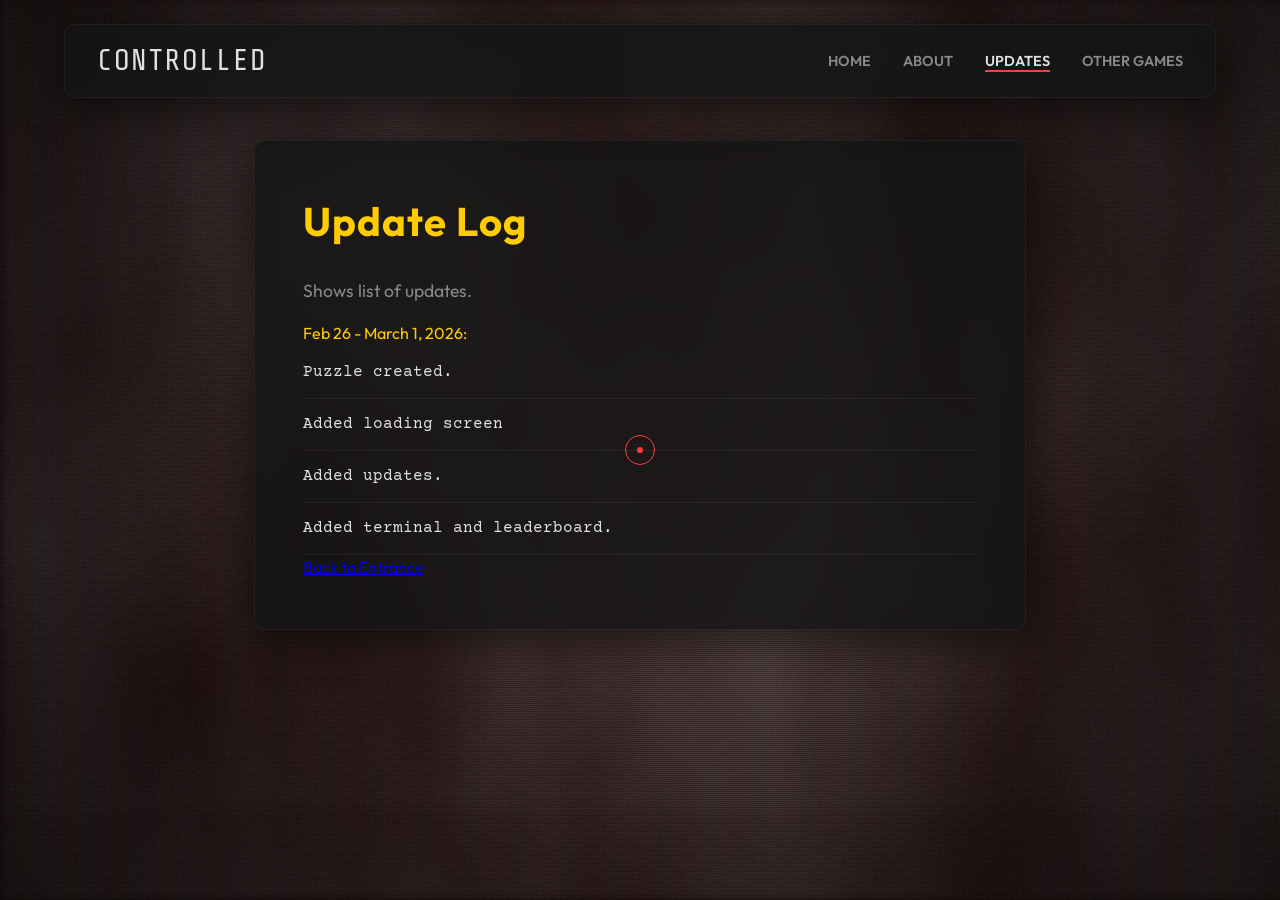
==== updates.html @ a0514cfc "Update name" ====
<!DOCTYPE html>
<html lang="en">

<head>
    <meta charset="UTF-8">
    <meta name="viewport" content="width=device-width, initial-scale=1.0">
    <title>Controlled | Update Log</title>
    <meta name="description" content="View the latest updates and technical changes to WebPuzzle.">
    <link rel="preconnect" href="https://fonts.googleapis.com">
    <link rel="preconnect" href="https://fonts.gstatic.com" crossorigin>
    <link
        href="https://fonts.googleapis.com/css2?family=Courier+Prime:wght@400;700&family=Outfit:wght@300;400;600;800&family=Share+Tech+Mono&display=swap"
        rel="stylesheet">
    <link rel="stylesheet" href="style.css">
    <link rel="icon" type="image/png" href="favicon.png">
</head>

<body>
    <div class="scanlines"></div>
    <div class="noise"></div>
    <div class="vignette"></div>
    <div class="fog-wrapper">
        <div class="fog-layer layer1"></div>
        <div class="fog-layer layer2"></div>
    </div>
    <div class="site-background"></div>
    <div class="spotlight"></div>
    <div class="custom-cursor">
        <div class="cursor-dot"></div>
        <div class="cursor-ring"></div>
    </div>

    <header>
        <nav class="glass">
            <div class="logo glitch-hover">CONTROLLED</div>
            <ul>
                <li><a href="index.html?skipLoader=true">Home</a></li>
                <li><a href="index.html#about">About</a></li>
                <li><a href="updates.html" class="active-page">Updates</a></li>
                <li><a href="index.html#other-games">Other games</a></li>
                <li id="nav-profile" class="nav-profile"
                    style="display: none; color: var(--primary-color); font-weight: bold; margin-left: 20px;"></li>
            </ul>
        </nav>
    </header>

    <main class="sub-page">
        <div class="info-wrapper">
            <section id="updates" class="info-card glass reveal active">
                <h2 class="glitch-hover">Update Log</h2>
                <p>Shows list of updates.</p>

                <ul class="log-list">
                    <span class="date">Feb 26 - March 1, 2026:</span>
                    <li> Puzzle created.</li>
                    <li> Added loading screen</li>
                    <li> Added updates.</li>
                    <li> Added terminal and leaderboard. </li>
                </ul>

                <div class="return-container">
                    <a href="index.html?skipLoader=true" class="btn-primary">Back to Entrance</a>
                </div>
            </section>
        </div>
    </main>




    <script src="script.js"></script>
</body>

</html>
---- style.css ----
:root {
    --primary-color: #ff3e3e;
    --accent-color: #ffcc00;
    --bg-dark: #050505;
    --glass-bg: rgba(20, 20, 20, 0.8);
    --glass-border: rgba(255, 255, 255, 0.05);
    --text-main: #e0e0e0;
    --text-dim: #888888;
    --font-outfit: 'Outfit', sans-serif;
    --font-mono: 'Courier Prime', monospace;
    --font-tech: 'Share Tech Mono', monospace;
}

::-webkit-scrollbar {
    width: 6px;
    height: 6px;
}

::-webkit-scrollbar-track {
    background: #010101;
}

::-webkit-scrollbar-thumb {
    background: var(--primary-color);
    border-radius: 0px;
    border: 1px solid #010101;
}

::-webkit-scrollbar-thumb:hover {
    background: #ff5e5e;
    box-shadow: 0 0 5px var(--primary-color);
}

* {
    scrollbar-width: thin;
    scrollbar-color: var(--primary-color) #010101;
}


#matrix-canvas {
    position: absolute;
    top: 0;
    left: 0;
    width: 100%;
    height: 100%;
    z-index: 1;
    opacity: 0.8;
    pointer-events: none;
}

* {
    margin: 0;
    padding: 0;
    box-sizing: border-box;
}

html,
body {
    min-height: 100vh;
}

body {
    margin: 0;
    overflow-x: hidden;
    overflow-y: auto;
    background: var(--bg-dark);
    color: var(--text-main);
    font-family: var(--font-outfit);
    scrollbar-width: thin;
    scrollbar-color: var(--primary-color) transparent;
    line-height: 1.6;
    cursor: none;
}

body.loading,
html.loading {
    overflow: hidden !important;
}

a,
button,
[role="button"],
.game-item,
.door-link {
    cursor: none !important;
}

@media (pointer: coarse) {
    body {
        cursor: auto;
    }

    .custom-cursor,
    .spotlight {
        display: none !important;
    }
}

.vignette {
    position: fixed;
    top: 0;
    left: 0;
    width: 100%;
    height: 100%;
    background: radial-gradient(circle, transparent 20%, rgba(0, 0, 0, 0.7) 100%);
    pointer-events: none;
    z-index: 50;
}

.scanlines {
    position: fixed;
    top: 0;
    left: 0;
    width: 100%;
    height: 100%;
    background: linear-gradient(rgba(18, 16, 16, 0) 50%, rgba(0, 0, 0, 0.25) 50%), linear-gradient(90deg, rgba(255, 0, 0, 0.06), rgba(0, 255, 0, 0.02), rgba(0, 0, 255, 0.06));
    z-index: 55;
    background-size: 100% 2px, 3px 100%;
    pointer-events: none;
}

.noise {
    position: fixed;
    top: 0;
    left: 0;
    width: 100%;
    height: 100%;
    background: url("data:image/svg+xml,%3Csvg viewBox='0 0 400 400' xmlns='http://www.w3.org/2000/svg'%3E%3Cfilter id='noiseFilter'%3E%3CfeTurbulence type='fractalNoise' baseFrequency='0.75' numOctaves='3' stitchTiles='stitch'/%3E%3C/filter%3E%3Crect width='100%25' height='100%25' filter='url(%23noiseFilter)'/%3E%3C/svg%3E");
    opacity: 0.05;
    pointer-events: none;
    z-index: 55;
}

.fog-wrapper {
    position: fixed;
    top: 0;
    left: 0;
    width: 100%;
    height: 100%;
    overflow: hidden;
    pointer-events: none;
    z-index: 0;
}

.fog-layer {
    position: absolute;
    top: 0;
    left: 0;
    width: 200%;
    height: 100%;
    background: url("data:image/svg+xml,%3Csvg viewBox='0 0 800 400' xmlns='http://www.w3.org/2000/svg'%3E%3Cfilter id='fogFilter'%3E%3CfeTurbulence type='fractalNoise' baseFrequency='0.01 0.005' numOctaves='3' seed='10'/%3E%3CfeColorMatrix values='0 0 0 0 0.8 0 0 0 0 0.8 0 0 0 0 0.8 0 0 0 0.6 0'/%3E%3C/filter%3E%3Crect width='100%25' height='100%25' filter='url(%23fogFilter)' fill='white'/%3E%3C/svg%3E");
    background-repeat: repeat-x;
    opacity: 0.5;
}

.layer1 {
    animation: fogMove 60s linear infinite;
    filter: blur(5px);
}

.layer2 {
    animation: fogMove 90s linear infinite reverse;
    opacity: 0.1;
    filter: blur(8px);
    top: -10%;
}

@keyframes fogMove {
    from {
        transform: translateX(0);
    }

    to {
        transform: translateX(-50%);
    }
}

.loader-wrapper {
    position: fixed;
    top: 0;
    left: 0;
    width: 100%;
    height: 100%;
    background: #050505;
    background-image:
        radial-gradient(circle at 50% 50%, rgba(200, 30, 30, 0.15), transparent 80%),
        linear-gradient(rgba(0, 0, 0, 0.3) 1px, transparent 1px);
    background-size: 100% 100%, 100% 3px;
    display: flex;
    flex-direction: column;
    justify-content: center;
    align-items: center;
    z-index: 10000;
    opacity: 1;
    visibility: visible;
    transition: opacity 1s cubic-bezier(0.19, 1, 0.22, 1), visibility 1s;
    overflow: hidden;
}

.loader-wrapper.hidden {
    opacity: 0;
    visibility: hidden;
    pointer-events: none;
}

.loader-wrapper::before {
    content: '01000011 01001111 01001110 01010100 01010010 01001111 01001100 01001100 01000101 01000100 <nav class="glass"> console.log("Controlled: Level 0") .site-background { position: fixed; ... } function triggerAudio() { ... } 10101010 01101101 10101010 01010101 11001100 10101010 01011011 11100101 01000011 01001111 01001110 01010100 01010010 01001111 01001100 01001100 01000101 01000100 01101101 10101010 01010101 11001100 10101010 01011011 11100101';
    position: absolute;
    top: 0;
    left: -10%;
    width: 120%;
    height: 300%;
    font-family: var(--font-mono);
    font-size: 1.1rem;
    color: rgba(255, 62, 62, 0.12);
    line-height: 1.4;
    white-space: pre-wrap;
    word-break: break-all;
    pointer-events: none;
    z-index: 1;
    animation: codeRain 25s linear infinite;
    mask-image: radial-gradient(circle at center, black, transparent 90%);
    -webkit-mask-image: radial-gradient(circle at center, black, transparent 90%);
}

.loader-wrapper::after {
    content: 'const loader = document.querySelector(".loader-wrapper"); status.textContent = statuses[statusIdx]; audioCtx = new AudioContext(); radial-gradient(circle at center, rgba(30, 10, 10, 0.9) 0%, rgba(5, 5, 5, 1) 100%) @keyframes glitch { 0% { transform: translate(0); } }';
    position: absolute;
    top: -100%;
    right: -10%;
    width: 50%;
    height: 300%;
    font-family: var(--font-mono);
    font-size: 0.9rem;
    color: rgba(255, 62, 62, 0.08);
    line-height: 1.2;
    white-space: pre-wrap;
    word-break: break-all;
    pointer-events: none;
    z-index: 2;
    animation: codeRainReverse 40s linear infinite;
    opacity: 0.6;
}

.loader-content {
    position: relative;
    z-index: 10;
    text-align: center;
}

@keyframes dataStream {
    from {
        transform: translateY(0);
    }

    to {
        transform: translateY(-50%);
    }
}

@keyframes scanner {

    0%,
    100% {
        transform: translate(-50%, -50%) rotate(45deg) translateY(-15%);
    }

    50% {
        transform: translate(-50%, -50%) rotate(45deg) translateY(15%);
    }
}

.loader-content {
    text-align: center;
    position: relative;
    z-index: 10;
}

.loader-logo {
    font-size: 3rem;
    font-weight: 400;
    margin-bottom: 2rem;
    font-family: var(--font-tech);
    letter-spacing: 10px;
    color: var(--text-main);
    text-transform: uppercase;
}

.loader-logo span {
    color: #000;
    background: var(--primary-color);
    padding: 0 5px;
}

.loader-status {
    font-family: var(--font-mono);
    color: var(--primary-color);
    font-size: 0.8rem;
    letter-spacing: 4px;
    text-transform: uppercase;
    margin-bottom: 2rem;
}

#init-button {
    background: transparent;
    border: 1px solid var(--primary-color);
    color: var(--primary-color);
    padding: 10px 25px;
    font-family: var(--font-mono);
    text-transform: uppercase;
    letter-spacing: 2px;
    cursor: none;
    transition: all 0.3s;
    opacity: 0.8;
}

#init-button:hover {
    background: var(--primary-color);
    color: #000;
    box-shadow: 0 0 20px rgba(255, 62, 62, 0.4);
    opacity: 1;
}

.loader-status.blink-anim {
    animation: blink 1s step-end infinite;
}

@keyframes blink {
    50% {
        opacity: 0;
    }
}

.site-background {
    position: fixed;
    top: 0;
    left: 0;
    width: 100%;
    height: 100%;
    background:
        linear-gradient(rgba(255, 0, 0, 0.1), rgba(255, 0, 0, 0.1)),
        url('site-bg.png') center center fixed;
    background-size: cover;
    opacity: 1;
    z-index: -5;
    transition: opacity 2s ease-in-out;
}


.glass {
    background: var(--glass-bg);
    backdrop-filter: blur(10px);
    -webkit-backdrop-filter: blur(10px);
    border: 1px solid var(--glass-border);
    border-radius: 12px;
    box-shadow: 0 10px 40px rgba(0, 0, 0, 0.5);
}


header {
    padding: 1.5rem 5%;
    position: fixed;
    width: 100%;
    z-index: 100;
}

nav {
    display: flex;
    justify-content: space-between;
    align-items: center;
    padding: 0.8rem 2rem;
}

.logo {
    font-family: 'Share Tech Mono', monospace;
    font-size: 1.8rem;
    font-weight: 400;
    letter-spacing: 1px;
    text-transform: uppercase;
    color: var(--text-main);
}

.logo span {
    color: var(--primary-color);
}

nav ul {
    display: flex;
    list-style: none;
    gap: 2rem;
}

nav ul li a {
    text-decoration: none;
    color: var(--text-dim);
    font-size: 0.9rem;
    font-weight: 600;
    text-transform: uppercase;
    transition: color 0.3s ease;
}

nav ul li a:hover,
nav ul li a.active-page {
    color: var(--text-main);
    border-bottom: 2px solid var(--primary-color);
}


.sub-page {
    padding-top: 140px;
    min-height: 100vh;
    position: relative;
    z-index: 70;
}

main {
    position: relative;
    z-index: 70;
}


.doorway-section {
    min-height: 100vh;
    display: flex;
    flex-direction: column;
    justify-content: center;
    align-items: center;
    background: transparent;
    padding-top: 80px;
}

.doorway-container {
    text-align: center;
    position: relative;
    max-width: 600px;
    width: 90%;
    margin: 0 auto;
}

.door-frame {
    display: flex;
    justify-content: center;
    align-items: center;
    position: relative;
    border: 4px solid rgba(255, 62, 62, 0.2);
    transition: transform 0.5s cubic-bezier(0.175, 0.885, 0.32, 1.275), border-color 0.5s, box-shadow 0.5s;
    overflow: visible;
}

.door-link {
    display: block;
    position: relative;
    cursor: pointer;
    line-height: 0;
}

.doorway-img {
    width: 100%;
    max-width: 100%;
    height: auto;
    display: block;
    margin: 0 auto;
    filter: grayscale(0.5) contrast(1.2);
    transition: filter 0.5s, transform 0.5s;
}

.door-glow {
    position: absolute;
    bottom: 0;
    left: 50%;
    transform: translateX(-50%);
    width: 150px;
    height: 10px;
    background: var(--primary-color);
    filter: blur(20px);
    opacity: 0;
    transition: opacity 0.5s;
}

.door-frame:hover {
    transform: scale(1.02);
    border-color: var(--primary-color);
    box-shadow: 0 0 30px rgba(255, 62, 62, 0.3);
}

.door-frame:hover .doorway-img {
    filter: grayscale(0) contrast(1.1);
    transform: scale(1.05);
}

.door-frame:hover .door-glow {
    opacity: 0.6;
    animation: pulse 2s infinite;
}

.doorway-hint {
    margin-top: 2rem;
    font-family: var(--font-mono);
    color: var(--text-dim);
    letter-spacing: 2px;
    font-size: 0.9rem;
    text-transform: uppercase;
}


.side-arrow {
    position: absolute;
    top: 50%;
    transform: translateY(-50%);
    color: var(--primary-color);
    opacity: 0.6;
    pointer-events: auto;
    padding: 50px;
}

.side-arrow svg {
    display: block;
    filter: drop-shadow(0 0 8px var(--primary-color));
    transition: transform 0.6s cubic-bezier(0.175, 0.885, 0.32, 1.275);
}

.side-arrow.left {
    left: -150px;
    animation: sideGlowLeft 3s infinite ease-in-out;
}

.side-arrow.right {
    right: -150px;
    animation: sideGlowRight 3s infinite ease-in-out;
}

.side-arrow.right svg {
    transform: rotate(180deg);
}

.side-arrow.left:hover svg {
    transform: rotate(360deg);
}

.side-arrow.right:hover svg {
    transform: rotate(540deg);
}

@keyframes sideGlowLeft {

    0%,
    100% {
        opacity: 0.3;
        transform: translateY(-50%) translate(0, 0) rotate(0deg);
    }

    50% {
        opacity: 0.9;
        transform: translateY(-50%) translate(-10px, 0) rotate(10deg);
    }
}

@keyframes sideGlowRight {

    0%,
    100% {
        opacity: 0.3;
        transform: translateY(-50%) translate(0, 0) rotate(0deg);
    }

    50% {
        opacity: 0.9;
        transform: translateY(-50%) translate(10px, 0) rotate(-10deg);
    }
}

@keyframes pulse {
    0% {
        opacity: 0.4;
        transform: translateX(-50%) scale(1);
    }

    50% {
        opacity: 0.8;
        transform: translateX(-50%) scale(1.2);
    }

    100% {
        opacity: 0.4;
        transform: translateX(-50%) scale(1);
    }
}


.info-wrapper {
    max-width: 900px;
    margin: 0 auto;
    padding: 0 5% 100px;
}

.info-card {
    padding: 3rem;
    margin-bottom: 3rem;
}

.info-card h2,
.info-card h3 {
    margin-bottom: 1.5rem;
    letter-spacing: 1px;
}

.info-card h2 {
    color: var(--accent-color);
    font-size: 2.5rem;
}

.info-card h3 {
    color: var(--primary-color);
    font-size: 1.5rem;
}

.info-card p {
    font-size: 1.1rem;
    color: var(--text-dim);
    margin-bottom: 1rem;
}

.welcome-actions {
    margin-top: 2rem;
}

.btn-secondary.small {
    display: inline-block;
    padding: 0.6rem 1.5rem;
    font-size: 0.9rem;
    text-decoration: none;
    border: 1px solid var(--primary-color);
    background: rgba(255, 62, 62, 0.1);
    color: var(--text-main);
    border-radius: 4px;
    transition: all 0.3s;
}

.btn-secondary.small:hover {
    background: var(--primary-color);
    box-shadow: 0 0 15px var(--primary-color);
}

.info-grid {
    display: grid;
    grid-template-columns: 1fr 1fr;
    gap: 2rem;
    margin-bottom: 3rem;
}

.log-list {
    list-style: none;
}

.log-list li {
    padding: 0.8rem 0;
    border-bottom: 1px solid var(--glass-border);
    font-family: var(--font-mono);
}

.log-list .date {
    color: var(--accent-color);
    margin-right: 1rem;
}

.games-grid {
    display: grid;
    grid-template-columns: repeat(auto-fit, minmax(200px, 1fr));
    gap: 1.5rem;
    margin-top: 1rem;
}

.game-item {
    padding: 1.5rem;
    text-align: center;
    text-decoration: none;
    color: inherit;
    display: block;
    transition: all 0.3s;
    border: 1px solid transparent;
}

.game-item:hover {
    transform: translateY(-5px);
    background: rgba(255, 255, 255, 0.05);
    border-color: var(--primary-color);
    box-shadow: 0 0 10px rgba(255, 62, 62, 0.2);
}

.game-item h4 {
    margin-bottom: 0.5rem;
    font-size: 1rem;
}

.game-item p {
    font-size: 0.85rem;
}


footer {
    padding: 3rem;
    text-align: center;
    border-radius: 0;
    border-left: none;
    border-right: none;
    border-bottom: none;
}

footer p {
    font-size: 0.8rem;
    color: var(--text-dim);
    font-family: var(--font-mono);
}


.reveal {
    opacity: 0;
    transform: translateY(20px);
    transition: all 0.6s ease-out;
}

.reveal.active {
    opacity: 1;
    transform: translateY(0);
}

.custom-cursor {
    position: fixed;
    top: 0;
    left: 0;
    width: 100%;
    height: 100%;
    pointer-events: none;
    z-index: 200000;
    opacity: 1;
    transition: opacity 0.3s ease;
}

.cursor-dot {
    position: absolute;
    width: 6px;
    height: 6px;
    background: var(--primary-color);
    border-radius: 50%;
    transform: translate(-50%, -50%);
    transition: width 0.3s, height 0.3s, background 0.3s;
}

.cursor-ring {
    position: absolute;
    width: 30px;
    height: 30px;
    border: 1px solid var(--primary-color);
    border-radius: 50%;
    transform: translate(-50%, -50%);
    transition: width 0.3s, height 0.3s, border-color 0.3s;
}

.custom-cursor.hovering .cursor-dot {
    width: 4px;
    height: 4px;
    background: var(--accent-color);
}

.custom-cursor.hovering .cursor-ring {
    width: 50px;
    height: 50px;
    border-color: var(--accent-color);
    border-width: 2px;
}

.spotlight {
    position: fixed;
    top: 0;
    left: 0;
    width: 100%;
    height: 100%;
    pointer-events: none;
    z-index: 150000;
    opacity: 1;
    transition: opacity 0.5s;
}

@keyframes glitch {
    0% {
        transform: translate(0);
        text-shadow: none;
    }

    20% {
        transform: translate(-2px, 2px);
        text-shadow: 2px 0 var(--primary-color), -2px 0 var(--accent-color);
    }

    40% {
        transform: translate(-2px, -2px);
    }

    60% {
        transform: translate(2px, 2px);
    }

    80% {
        transform: translate(2px, -2px);
    }

    100% {
        transform: translate(0);
        text-shadow: none;
    }
}

.glitch-hover:hover,
.glitch-hover.glitch-active {
    animation: glitch 0.3s infinite;
}

@keyframes scanlineFlicker {

    0%,
    95%,
    100% {
        opacity: 0.3;
    }

    96% {
        opacity: 0.15;
    }

    97% {
        opacity: 0.35;
    }

    98% {
        opacity: 0.1;
    }

    99% {
        opacity: 0.4;
    }
}

.scanlines {
    animation: scanlineFlicker 8s steps(1) infinite;
}

.door-frame:hover .door-glow {
    width: 250px;
    height: 20px;
    filter: blur(30px);
    opacity: 0.8;
}

.door-frame::after {
    content: '';
    position: absolute;
    inset: -2px;
    border-radius: inherit;
    background: linear-gradient(135deg, rgba(255, 62, 62, 0.15), transparent 40%, transparent 60%, rgba(255, 204, 0, 0.1));
    opacity: 0;
    transition: opacity 0.5s;
    pointer-events: none;
    z-index: -1;
}

.door-frame:hover::after {
    opacity: 1;
}

@keyframes typeHint {
    from {
        width: 0;
    }

    to {
        width: 100%;
    }
}

.doorway-hint {
    overflow: hidden;
    white-space: nowrap;
    border-right: 2px solid var(--text-dim);
    animation: typeHint 2s steps(30) 1s forwards, blink 1s step-end infinite 3s;
    width: 0;
    display: inline-block;
}

.terminal-overlay {
    position: fixed;
    inset: 0;
    background: #000;
    z-index: 150001;
    display: flex;
    justify-content: center;
    align-items: center;
    opacity: 0;
    visibility: hidden;
    transition: opacity 0.3s, visibility 0.3s;
}

.terminal-overlay.open {
    opacity: 1;
    visibility: visible;
}

.terminal-window {
    width: 100vw;
    height: 100vh;
    max-width: 100vw;
    max-height: 100vh;
    display: flex;
    flex-direction: column;
    background: #000;
    position: relative;
    overflow: hidden;
    border: 4px solid var(--primary-color);
    box-shadow: inset 0 0 20px rgba(255, 62, 62, 0.2);
}

.terminal-header {
    display: flex;
    justify-content: space-between;
    align-items: center;
    padding: 0.6rem 1rem;
    border-bottom: 1px solid rgba(255, 62, 62, 0.2);
    font-family: var(--font-mono);
    font-size: 0.75rem;
    color: var(--primary-color);
    letter-spacing: 2px;
    text-transform: uppercase;
}

.terminal-close {
    cursor: none;
    transition: color 0.2s;
}

.terminal-close:hover {
    color: var(--accent-color);
}

.terminal-body {
    flex: 1;
    overflow-y: auto;
    padding: 1rem;
    font-family: var(--font-mono);
    font-size: 0.8rem;
    line-height: 1.8;
    color: var(--text-dim);
    scrollbar-width: thin;
    scrollbar-color: var(--primary-color) transparent;
}

.terminal-line {
    margin-bottom: 0.3rem;
    word-break: break-word;
}

.terminal-line.system {
    color: var(--primary-color);
}

.terminal-line.user {
    color: var(--accent-color);
}

.terminal-line.user::before {
    content: '> ';
    color: var(--text-dim);
}

.terminal-line .cmd {
    color: var(--accent-color);
    font-weight: 700;
}

.terminal-input-row {
    display: flex;
    align-items: center;
    padding: 0.6rem 1rem;
    border-top: 1px solid rgba(255, 62, 62, 0.2);
    font-family: var(--font-mono);
    font-size: 0.8rem;
}

.terminal-prompt {
    color: var(--primary-color);
    flex-shrink: 0;
}

.terminal-input {
    flex: 1;
    background: transparent;
    border: none;
    outline: none;
    color: var(--text-main);
    font-family: var(--font-mono);
    font-size: 0.8rem;
    caret-color: var(--primary-color);
    cursor: none;
}

.terminal-scanner {
    position: absolute;
    pointer-events: none;
    z-index: 10;
    opacity: 0;
}

.scan-v-down,
.scan-v-up {
    left: 0;
    width: 100%;
    height: 8vh;
}

.scan-v-down {
    top: -8vh;
    background: linear-gradient(to bottom, transparent, rgba(255, 62, 62, 0.2) 50%, var(--primary-color) 100%);
    animation: scanVDown 20s linear infinite;
}

.scan-v-up {
    bottom: -8vh;
    background: linear-gradient(to top, transparent, rgba(255, 62, 62, 0.2) 50%, var(--primary-color) 100%);
    animation: scanVUp 20s linear infinite;
}

.scan-h-right,
.scan-h-left {
    top: 0;
    width: 8vw;
    height: 100%;
}

.scan-h-right {
    left: -8vw;
    background: linear-gradient(to right, transparent, rgba(255, 62, 62, 0.2) 50%, var(--primary-color) 100%);
    animation: scanHRight 20s linear infinite;
}

.scan-h-left {
    right: -8vw;
    background: linear-gradient(to left, transparent, rgba(255, 62, 62, 0.2) 50%, var(--primary-color) 100%);
    animation: scanHLeft 20s linear infinite;
}

@keyframes scanVDown {
    0% {
        top: -8vh;
        opacity: 0;
    }

    1%,
    19% {
        opacity: 0.5;
    }

    20% {
        top: 100%;
        opacity: 0;
    }

    100% {
        top: 100%;
        opacity: 0;
    }
}

@keyframes scanVUp {

    0%,
    25% {
        bottom: -8vh;
        opacity: 0;
    }

    26%,
    44% {
        opacity: 0.5;
    }

    45% {
        bottom: 100%;
        opacity: 0;
    }

    100% {
        bottom: 100%;
        opacity: 0;
    }
}

@keyframes scanHRight {

    0%,
    50% {
        left: -8vw;
        opacity: 0;
    }

    51%,
    69% {
        opacity: 0.5;
    }

    70% {
        left: 100%;
        opacity: 0;
    }

    100% {
        left: 100%;
        opacity: 0;
    }
}

@keyframes scanHLeft {

    0%,
    75% {
        right: -8vw;
        opacity: 0;
    }

    76%,
    94% {
        opacity: 0.5;
    }

    95% {
        right: 100%;
        opacity: 0;
    }

    100% {
        right: 100%;
        opacity: 0;
    }
}

.terminal-open,
.terminal-open body {
    overflow: hidden !important;
    height: 100vh !important;
    position: fixed;
    width: 100%;
}

.terminal-hint {
    margin-top: 0.5rem;
    font-size: 0.7rem !important;
    color: var(--text-dim) !important;
    opacity: 0.5;
    letter-spacing: 1px;
}

.terminal-hint kbd {
    display: inline-block;
    padding: 0.1rem 0.4rem;
    border: 1px solid rgba(255, 62, 62, 0.3);
    border-radius: 3px;
    background: rgba(255, 62, 62, 0.1);
    font-family: var(--font-mono);
    font-size: 0.65rem;
    color: var(--primary-color);
}

.info-grid .reveal:nth-child(2) {
    transition-delay: 0.15s;
}

@media (max-width: 768px) {
    .info-grid {
        grid-template-columns: 1fr;
    }

    nav ul {
        display: none;
    }

    .info-card {
        padding: 2rem;
    }

    .terminal-window {
        width: 100vw;
        height: 100vh;
        max-width: 100vw;
        max-height: 100vh;
        border: 2px solid var(--primary-color);
    }
}
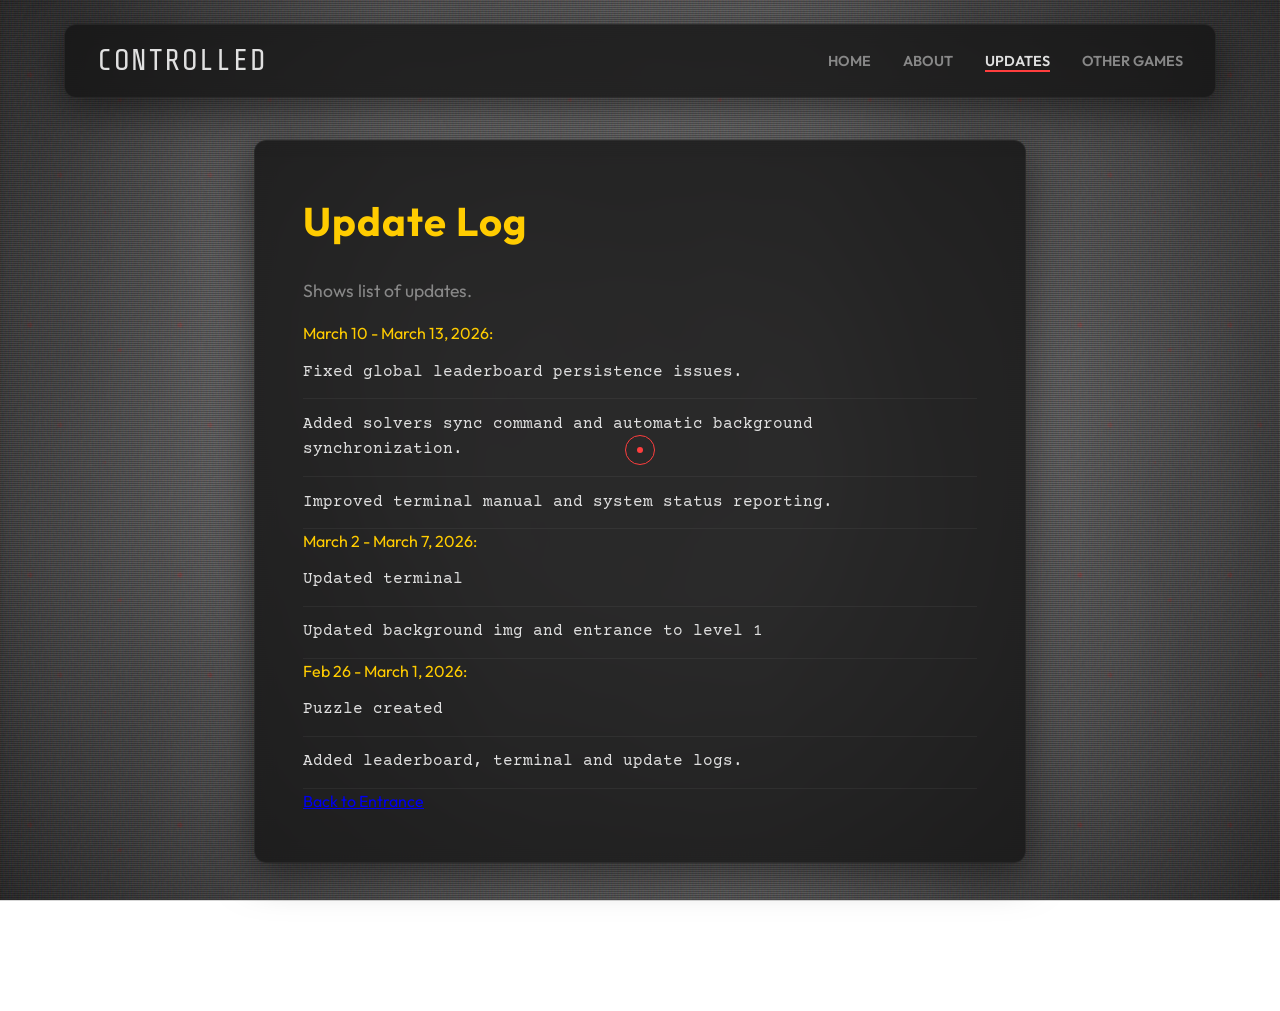
==== commit cf7d49a0: "Add files via upload" ====
--- a/updates.html
+++ b/updates.html
@@ -11,8 +11,8 @@
     <link
         href="https://fonts.googleapis.com/css2?family=Courier+Prime:wght@400;700&family=Outfit:wght@300;400;600;800&family=Share+Tech+Mono&display=swap"
         rel="stylesheet">
-    <link rel="stylesheet" href="style.css">
-    <link rel="icon" type="image/png" href="favicon.png">
+    <link rel="stylesheet" href="style.css?v=1.2">
+    <link rel="icon" type="image/png" href="assets-main/favicon-ctld.png">
 </head>
 
 <body>
@@ -24,6 +24,8 @@
         <div class="fog-layer layer2"></div>
     </div>
     <div class="site-background"></div>
+    <div class="bg-matrix"></div>
+    <div class="bg-particles"></div>
     <div class="spotlight"></div>
     <div class="custom-cursor">
         <div class="cursor-dot"></div>
@@ -51,11 +53,20 @@
                 <p>Shows list of updates.</p>
 
                 <ul class="log-list">
+
+                    <span class="date">March 10 - March 13, 2026:</span>
+                    <li> Fixed global leaderboard persistence issues.</li>
+                    <li> Added <span class="cmd">solvers sync</span> command and automatic background synchronization.</li>
+                    <li> Improved terminal manual and system status reporting.</li>
+
+                    <span class="date">March 2 - March 7, 2026:</span>
+                    <li> Updated terminal </li>
+                    <li> Updated background img and entrance to level 1 </li>
+
                     <span class="date">Feb 26 - March 1, 2026:</span>
-                    <li> Puzzle created.</li>
-                    <li> Added loading screen</li>
-                    <li> Added updates.</li>
-                    <li> Added terminal and leaderboard. </li>
+                    <li> Puzzle created </li>
+                    <li> Added leaderboard, terminal and update logs.</li>
+
                 </ul>
 
                 <div class="return-container">
--- a/style.css
+++ b/style.css
@@ -63,7 +63,7 @@
     margin: 0;
     overflow-x: hidden;
     overflow-y: auto;
-    background: var(--bg-dark);
+    background: transparent;
     color: var(--text-main);
     font-family: var(--font-outfit);
     scrollbar-width: thin;
@@ -338,12 +338,96 @@
     width: 100%;
     height: 100%;
     background:
-        linear-gradient(rgba(255, 0, 0, 0.1), rgba(255, 0, 0, 0.1)),
-        url('site-bg.png') center center fixed;
+        linear-gradient(rgba(0, 0, 0, 0.5), rgba(0, 0, 0, 0.5)),
+        url('assets-main/site-bg-ctld.png') center center fixed;
     background-size: cover;
     opacity: 1;
-    z-index: -5;
+    z-index: -20;
     transition: opacity 2s ease-in-out;
+    animation: backgroundDepth 10s ease-in-out infinite alternate;
+    will-change: transform;
+    transform-origin: center center;
+}
+
+.bg-matrix {
+    position: fixed;
+    top: 0;
+    left: 0;
+    width: 100%;
+    height: 100%;
+    background-image:
+        linear-gradient(rgba(255, 62, 62, 0.12) 1px, transparent 1px),
+        linear-gradient(90deg, rgba(255, 62, 62, 0.12) 1px, transparent 1px);
+    background-size: 80px 80px;
+    z-index: -15;
+    mask-image: radial-gradient(circle at 50% 50%, black, transparent 90%);
+    -webkit-mask-image: radial-gradient(circle at 50% 50%, black, transparent 90%);
+    animation: matrixScroll 12s linear infinite, gridPulse 10s ease-in-out infinite;
+    opacity: 0.7;
+    will-change: transform, opacity;
+}
+
+.bg-particles {
+    position: absolute;
+    top: 0;
+    left: 0;
+    width: 100%;
+    height: 100%;
+    min-height: 100vh;
+    z-index: -12;
+    background:
+        radial-gradient(circle at 20% 30%, rgba(255, 62, 62, 0.5) 2px, transparent 3px),
+        radial-gradient(circle at 80% 40%, rgba(255, 62, 62, 0.4) 1.5px, transparent 2.5px),
+        radial-gradient(circle at 40% 70%, rgba(255, 62, 62, 0.4) 2px, transparent 3px),
+        radial-gradient(circle at 70% 85%, rgba(255, 62, 62, 0.3) 1px, transparent 2px);
+    background-size: 150px 250px;
+    animation: particleFloat 12s linear infinite;
+    filter: drop-shadow(0 0 4px rgba(255, 62, 62, 0.6));
+    pointer-events: none;
+    opacity: 0.8;
+    will-change: transform;
+}
+
+@keyframes backgroundDepth {
+    0% {
+        transform: scale(1.0) translateZ(0);
+    }
+
+    100% {
+        transform: scale(1.3) translateZ(0);
+    }
+}
+
+@keyframes matrixScroll {
+    from {
+        background-position: 0 0;
+    }
+
+    to {
+        background-position: 0 800px;
+    }
+}
+
+@keyframes gridPulse {
+
+    0%,
+    100% {
+        opacity: 0.5;
+    }
+
+    50% {
+        opacity: 0.8;
+    }
+}
+
+@keyframes particleFloat {
+    from {
+        transform: translateY(0);
+    }
+
+    to {
+        transform: translateY(-250px);
+    }
 }
 
 
@@ -442,7 +526,7 @@
     justify-content: center;
     align-items: center;
     position: relative;
-    border: 4px solid rgba(255, 62, 62, 0.2);
+    border: none;
     transition: transform 0.5s cubic-bezier(0.175, 0.885, 0.32, 1.275), border-color 0.5s, box-shadow 0.5s;
     overflow: visible;
 }
@@ -454,39 +538,253 @@
     line-height: 0;
 }
 
-.doorway-img {
+.portal-corners {
+    position: absolute;
+    top: -10px;
+    left: -10px;
+    right: -10px;
+    bottom: -10px;
+    pointer-events: none;
+    z-index: 15;
+}
+
+/* Base bracket style */
+.portal-corners::before,
+.portal-corners::after,
+.door-link::before,
+.door-link::after {
+    content: '';
+    position: absolute;
+    width: 50px;
+    height: 50px;
+    border: 1px solid var(--primary-color);
+    opacity: 0.5;
+    transition: all 0.4s cubic-bezier(0.19, 1, 0.22, 1);
+    box-shadow: 0 0 10px rgba(255, 62, 62, 0.1);
+}
+
+/* Top-Left */
+.portal-corners::before {
+    top: 0;
+    left: 0;
+    border-right: none;
+    border-bottom: none;
+    background: linear-gradient(135deg, var(--primary-color) 0%, transparent 15%);
+}
+
+/* Bottom-Right */
+.portal-corners::after {
+    bottom: 0;
+    right: 0;
+    border-left: none;
+    border-top: none;
+    background: linear-gradient(-45deg, var(--primary-color) 0%, transparent 15%);
+}
+
+/* Top-Right */
+.door-link::before {
+    top: -10px;
+    right: -10px;
+    border-left: none;
+    border-bottom: none;
+    background: linear-gradient(45deg, var(--primary-color) 0%, transparent 15%);
+}
+
+/* Bottom-Left */
+.door-link::after {
+    bottom: -10px;
+    left: -10px;
+    border-right: none;
+    border-top: none;
+    background: linear-gradient(225deg, var(--primary-color) 0%, transparent 15%);
+}
+
+/* Secondary "double" lines */
+.portal-corners {
+    background:
+        linear-gradient(to bottom, var(--primary-color) 15px, transparent 15px) 0 0 / 2px 100% no-repeat,
+        linear-gradient(to right, var(--primary-color) 15px, transparent 15px) 0 0 / 100% 2px no-repeat,
+        linear-gradient(to top, var(--primary-color) 15px, transparent 15px) 100% 100% / 2px 100% no-repeat,
+        linear-gradient(to left, var(--primary-color) 15px, transparent 15px) 100% 100% / 100% 2px no-repeat;
+    opacity: 0.3;
+}
+
+.door-frame:hover .portal-corners::before,
+.door-frame:hover .portal-corners::after,
+.door-frame:hover .door-link::before,
+.door-frame:hover .door-link::after {
+    opacity: 1;
+    width: 70px;
+    height: 70px;
+    border-width: 2px;
+    box-shadow: 0 0 20px rgba(255, 62, 62, 0.4);
+}
+
+.door-frame:hover .portal-corners {
+    opacity: 0.8;
+}
+
+.portal-container {
+    width: 280px;
+    height: 400px;
+    background: rgba(0, 0, 0, 0.1);
+    position: relative;
+    overflow: hidden;
+    display: flex;
+    justify-content: center;
+    align-items: center;
+    border: 1px solid rgba(255, 62, 62, 0.1);
+    box-shadow: inset 0 0 50px rgba(0, 0, 0, 0.6);
+}
+
+.portal-scanlines {
+    position: absolute;
+    top: 0;
+    left: 0;
     width: 100%;
-    max-width: 100%;
-    height: auto;
-    display: block;
-    margin: 0 auto;
-    filter: grayscale(0.5) contrast(1.2);
-    transition: filter 0.5s, transform 0.5s;
-}
-
-.door-glow {
+    height: 100%;
+    background: repeating-linear-gradient(0deg,
+            rgba(0, 0, 0, 0.1),
+            rgba(0, 0, 0, 0.1) 1px,
+            transparent 1px,
+            transparent 2px);
+    pointer-events: none;
+    z-index: 10;
+    opacity: 0.3;
+}
+
+.portal-scanner {
     position: absolute;
-    bottom: 0;
-    left: 50%;
-    transform: translateX(-50%);
-    width: 150px;
+    top: -10%;
+    left: 0;
+    width: 100%;
     height: 10px;
-    background: var(--primary-color);
-    filter: blur(20px);
-    opacity: 0;
-    transition: opacity 0.5s;
-}
-
-.door-frame:hover {
-    transform: scale(1.02);
+    background: linear-gradient(to bottom, transparent, var(--primary-color), transparent);
+    opacity: 0.25;
+    z-index: 12;
+    animation: scannerMove 4s linear infinite;
+    pointer-events: none;
+}
+
+@keyframes scannerMove {
+    0% {
+        top: -10%;
+    }
+
+    100% {
+        top: 110%;
+    }
+}
+
+.portal-ring {
+    position: absolute;
+    border: 1px solid var(--primary-color);
+    border-radius: 50%;
+    opacity: 0.4;
+}
+
+.ring-1 {
+    width: 220px;
+    height: 220px;
+    border-style: dashed;
+    animation: rotateCW 15s linear infinite;
+}
+
+.ring-2 {
+    width: 180px;
+    height: 180px;
+    border-width: 2px;
+    border-style: double;
+    opacity: 0.3;
+    animation: rotateCCW 10s linear infinite;
+}
+
+.ring-3 {
+    width: 140px;
+    height: 140px;
+    border-style: dotted;
+    animation: rotateCW 20s linear infinite;
+}
+
+.portal-core {
+    width: 80px;
+    height: 80px;
+    background: radial-gradient(circle, var(--primary-color) 0%, transparent 70%);
+    border-radius: 50%;
+    display: flex;
+    justify-content: center;
+    align-items: center;
+    z-index: 2;
+    animation: corePulse 3s ease-in-out infinite;
+    box-shadow: 0 0 40px var(--primary-color);
+}
+
+.portal-inner-glow {
+    width: 100%;
+    height: 100%;
+    border-radius: 50%;
+    background: var(--text-main);
+    filter: blur(8px);
+    opacity: 0.2;
+}
+
+/* Animations */
+@keyframes rotateCW {
+    from {
+        transform: rotate(0deg);
+    }
+
+    to {
+        transform: rotate(360deg);
+    }
+}
+
+@keyframes rotateCCW {
+    from {
+        transform: rotate(360deg);
+    }
+
+    to {
+        transform: rotate(0deg);
+    }
+}
+
+@keyframes corePulse {
+
+    0%,
+    100% {
+        transform: scale(1);
+        opacity: 0.8;
+        filter: blur(2px);
+    }
+
+    50% {
+        transform: scale(1.1);
+        opacity: 1;
+        filter: blur(5px);
+    }
+}
+
+.door-frame:hover .portal-container {
     border-color: var(--primary-color);
-    box-shadow: 0 0 30px rgba(255, 62, 62, 0.3);
-}
-
-.door-frame:hover .doorway-img {
-    filter: grayscale(0) contrast(1.1);
-    transform: scale(1.05);
-}
+    box-shadow: inset 0 0 70px rgba(255, 62, 62, 0.2), 0 0 40px rgba(255, 62, 62, 0.2);
+}
+
+.door-frame:hover .ring-1 {
+    animation-duration: 5s;
+    opacity: 0.8;
+}
+
+.door-frame:hover .ring-2 {
+    animation-duration: 3s;
+    opacity: 0.8;
+}
+
+.door-frame:hover .portal-core {
+    animation-duration: 1s;
+    box-shadow: 0 0 60px var(--primary-color);
+}
+
 
 .door-frame:hover .door-glow {
     opacity: 0.6;
@@ -513,6 +811,17 @@
     padding: 50px;
 }
 
+.side-arrow {
+    position: absolute;
+    top: 50%;
+    transform: translateY(-50%);
+    color: var(--primary-color);
+    opacity: 0.6;
+    pointer-events: auto;
+    padding: 50px;
+    z-index: 100;
+}
+
 .side-arrow svg {
     display: block;
     filter: drop-shadow(0 0 8px var(--primary-color));
@@ -520,12 +829,12 @@
 }
 
 .side-arrow.left {
-    left: -150px;
+    left: -60px;
     animation: sideGlowLeft 3s infinite ease-in-out;
 }
 
 .side-arrow.right {
-    right: -150px;
+    right: -60px;
     animation: sideGlowRight 3s infinite ease-in-out;
 }
 
@@ -607,6 +916,16 @@
 .info-card h2 {
     color: var(--accent-color);
     font-size: 2.5rem;
+}
+
+#terminal-info h2 {
+    font-size: 1.8rem;
+    margin-bottom: 1rem;
+}
+
+#terminal-info {
+    padding: 2rem;
+    margin-bottom: 2rem;
 }
 
 .info-card h3 {
@@ -889,14 +1208,15 @@
 .terminal-overlay {
     position: fixed;
     inset: 0;
-    background: #000;
+    background: rgba(0, 0, 0, 0.85);
+    backdrop-filter: blur(8px);
     z-index: 150001;
     display: flex;
     justify-content: center;
     align-items: center;
     opacity: 0;
     visibility: hidden;
-    transition: opacity 0.3s, visibility 0.3s;
+    transition: opacity 0.3s cubic-bezier(0.19, 1, 0.22, 1), visibility 0.3s;
 }
 
 .terminal-overlay.open {
@@ -905,10 +1225,10 @@
 }
 
 .terminal-window {
-    width: 100vw;
-    height: 100vh;
-    max-width: 100vw;
-    max-height: 100vh;
+    width: 90vw;
+    height: 85vh;
+    max-width: 1200px;
+    max-height: 900px;
     display: flex;
     flex-direction: column;
     background: #000;
@@ -965,6 +1285,15 @@
     color: var(--accent-color);
 }
 
+.terminal-line.hint {
+    color: #00ffcc;
+    border-left: 2px solid #00ffcc;
+    padding-left: 12px;
+    margin: 8px 0;
+    font-style: italic;
+    text-shadow: 0 0 5px rgba(0, 255, 204, 0.3);
+}
+
 .terminal-line.user::before {
     content: '> ';
     color: var(--text-dim);
@@ -1143,9 +1472,6 @@
 .terminal-open,
 .terminal-open body {
     overflow: hidden !important;
-    height: 100vh !important;
-    position: fixed;
-    width: 100%;
 }
 
 .terminal-hint {
@@ -1171,6 +1497,46 @@
     transition-delay: 0.15s;
 }
 
+.terminal-info-section {
+    padding: 6rem 5%;
+    margin-top: 4rem;
+    border-top: 1px solid var(--glass-border);
+}
+
+.terminal-hint-inline {
+    margin-top: 1.5rem;
+    font-size: 0.75rem;
+    color: var(--text-dim);
+    font-family: var(--font-mono);
+}
+
+.terminal-hint-inline kbd {
+    background: rgba(255, 62, 62, 0.1);
+    border: 1px solid rgba(255, 62, 62, 0.3);
+    padding: 2px 6px;
+    border-radius: 4px;
+    color: var(--primary-color);
+}
+
+.terminal-btn {
+    margin-top: 2rem;
+    background: transparent;
+    border: 1px solid var(--primary-color);
+    color: var(--primary-color);
+    padding: 0.8rem 1.5rem;
+    font-family: var(--font-tech);
+    letter-spacing: 2px;
+    cursor: none;
+    transition: all 0.3s;
+    text-transform: uppercase;
+}
+
+.terminal-btn:hover {
+    background: var(--primary-color);
+    color: #000;
+    box-shadow: 0 0 15px var(--primary-color);
+}
+
 @media (max-width: 768px) {
     .info-grid {
         grid-template-columns: 1fr;
@@ -1189,6 +1555,5 @@
         height: 100vh;
         max-width: 100vw;
         max-height: 100vh;
-        border: 2px solid var(--primary-color);
     }
 }
